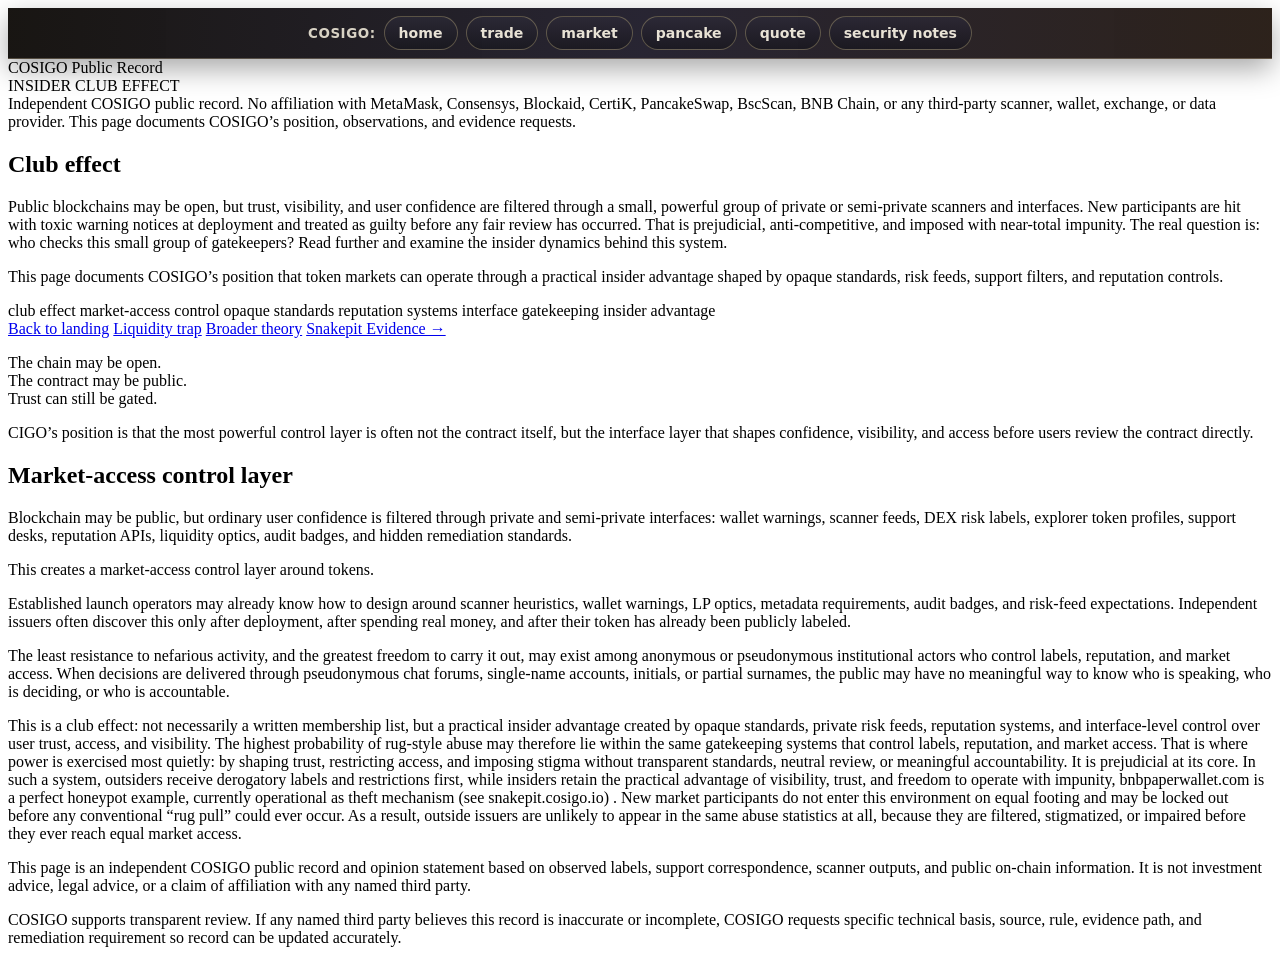
==== public/club-effect.html @ 3f8b0e08 "Import live labels site after migration" ====
<!doctype html>
<html lang="en">

<head>
    <meta charset="utf-8">

    <title>Club Effect | COSIGO Labels Record</title>
    <meta name="description"
        content="Examination of how reputation layers, wallet interfaces, scanner feeds, and platform gatekeeping can create closed-loop access effects in token markets.">
    <meta name="robots" content="index,follow,max-image-preview:large,max-snippet:-1,max-video-preview:-1">
    <meta name="viewport" content="width=device-width, initial-scale=1">
    <meta name="author" content="COSIGO">
    <link rel="canonical" href="https://labels.cosigo.io/club-effect.html">

    <meta property="og:title" content="Club Effect | COSIGO Labels Record">
    <meta property="og:description"
        content="Examination of how reputation layers, wallet interfaces, scanner feeds, and platform gatekeeping can create closed-loop access effects in token markets.">
    <meta property="og:type" content="article">
    <meta property="og:url" content="https://labels.cosigo.io/club-effect.html">
    <meta property="og:site_name" content="COSIGO Labels Record">
    <meta property="og:image" content="https://labels.cosigo.io/shared/assets/cosigo_master/cosigo_master_512.png">
    <meta property="og:image:alt" content="COSIGO club effect and token access gatekeeping analysis">

    <meta name="twitter:card" content="summary_large_image">
    <meta name="twitter:title" content="Club Effect | COSIGO Labels Record">
    <meta name="twitter:description"
        content="Examination of how reputation layers, wallet interfaces, scanner feeds, and platform gatekeeping can create closed-loop access effects in token markets.">
    <meta name="twitter:image" content="https://labels.cosigo.io/shared/assets/cosigo_master/cosigo_master_512.png">

    <!-- Favicons -->
    <link rel="icon" href="/favicon.ico">
    <link rel="icon" type="image/svg+xml" href="/favicon.svg">
    <link rel="icon" type="image/png" sizes="192x192" href="/favicon-192x192.png">
    <link rel="icon" type="image/png" sizes="32x32" href="/favicon-32x32.png">
    <link rel="icon" type="image/png" sizes="16x16" href="/favicon-16x16.png">
    <link rel="apple-touch-icon" sizes="180x180" href="/apple-touch-icon.png">

    <link rel="stylesheet" href="/shared/labels.css">


<!-- COSIGO simple top menu -->
<style>
  .cosigo-simple-top-menu {
    margin: 0;
    padding: 8px 14px;
    display: flex;
    flex-wrap: wrap;
    gap: 8px;
    justify-content: center;
    align-items: center;
    background:
      linear-gradient(90deg,
        rgba(17, 14, 11, 0.97),
        rgba(31, 28, 42, 0.96),
        rgba(38, 27, 20, 0.97)
      );
    border-bottom: 1px solid rgba(192, 176, 145, 0.36);
    box-shadow: 0 10px 28px rgba(0, 0, 0, 0.34);
    font-family: system-ui, -apple-system, BlinkMacSystemFont, "Segoe UI", sans-serif;
    position: sticky;
    top: 0;
    z-index: 1000;
    backdrop-filter: blur(10px);
  }

  .cosigo-simple-top-menu .menu-label {
    color: #d8d2c4;
    font-size: 0.84rem;
    font-weight: 800;
    letter-spacing: 0.04em;
  }

  .cosigo-simple-top-menu a {
    color: #e8e2d5;
    text-decoration: none;
    font-size: 0.88rem;
    font-weight: 700;
    line-height: 1;
    padding: 9px 14px;
    border-radius: 999px;
    border: 1px solid rgba(194, 178, 128, 0.38);
    background:
      linear-gradient(180deg,
        rgba(45, 42, 55, 0.82),
        rgba(25, 24, 31, 0.82)
      );
    white-space: nowrap;
  }

  .cosigo-simple-top-menu a:hover,
  .cosigo-simple-top-menu a:focus {
    color: #fff7df;
    border-color: rgba(214, 177, 96, 0.78);
    background:
      linear-gradient(180deg,
        rgba(78, 58, 38, 0.76),
        rgba(44, 32, 29, 0.82)
      );
  }

  @media (max-width: 720px) {
    .cosigo-simple-top-menu {
      justify-content: flex-start;
      flex-wrap: nowrap;
      overflow-x: auto;
      padding: 8px 10px;
    }

    .cosigo-simple-top-menu a {
      flex: 0 0 auto;
      padding: 8px 12px;
    }
  }
</style>


</head>

<body>
<!-- COSIGO simple top menu -->
<nav class="cosigo-simple-top-menu" aria-label="COSIGO main navigation">
  <span class="menu-label">COSIGO:</span>
  <a href="https://cosigo.io/">home</a>
  <a href="https://trade.cosigo.io/">trade</a>
  <a href="https://market.cosigo.io/">market</a>
  <a href="https://pancakeswap.finance/swap?chain=bsc&outputCurrency=0x3a38e963f524E0dDFB75dFa1752b4Cd1364F5560">pancake</a>
  <a href="https://quote.cosigo.io/">quote</a>
  <a href="https://snakepit.cosigo.io/security_notice.html#summary">security notes</a>
</nav>


<header class="site-header">
<div class="wrap recordbar">
            <div class="record-title">
                <div class="record-kicker">COSIGO Public Record</div>
                <div class="mini">INSIDER CLUB EFFECT</div>
            </div>
</div>

        <div class="wrap">
            <div class="notice">
                Independent COSIGO public record. No affiliation with MetaMask, Consensys, Blockaid, CertiK,
                PancakeSwap, BscScan, BNB Chain, or any third-party scanner, wallet, exchange, or data provider.
                This page documents COSIGO’s position, observations, and evidence requests.
            </div>
        </div>
    </header>

    <main>
        <section class="hero wrap">
            <div class="hero-grid">
                <div>
                    <h1>Club effect</h1>
                    <p class="lead">
                        Public blockchains may be open, but trust, visibility, and user confidence are filtered through
                        a small, powerful group of private or semi-private scanners and interfaces. New participants are
                        hit with toxic warning notices at deployment and treated as guilty before any fair review has
                        occurred. That is prejudicial, anti-competitive, and imposed with near-total impunity. The real
                        question is: who checks this small group of gatekeepers? Read further and examine the insider
                        dynamics behind this system.
                    </p>
                    <p class="lead">
                        This page documents COSIGO’s position that token markets can operate through a practical insider
                        advantage shaped by opaque standards, risk feeds, support filters, and reputation controls.
                    </p>

                    <div class="tagrow" aria-label="Key themes">
                        <span class="tag">club effect</span>
                        <span class="tag">market-access control</span>
                        <span class="tag">opaque standards</span>
                        <span class="tag">reputation systems</span>
                        <span class="tag">interface gatekeeping</span>
                        <span class="tag">insider advantage</span>
                    </div>

                    <div class="button-row">
                        <a class="button secondary" href="/index.html">Back to landing</a>
                        <a class="button secondary" href="/liquidity-trap.html">Liquidity trap</a>
                        <a class="button secondary" href="/hypothesis.html">Broader theory</a>
                        <a class="button" href="https://snakepit.cosigo.io/">Snakepit Evidence →</a>
                    </div>
                </div>

                <aside class="card quote-card">
                    <p class="bigquote">
                        The chain may be open. <br />
                        The contract may be public. <br />
                        <span>Trust can still be gated.</span>
                    </p>
                    <div class="callout">
                        CIGO’s position is that the most powerful control layer is often not the contract itself, but
                        the interface layer that shapes confidence, visibility, and access before users review the contract
                        directly.
                    </div>
                </aside>
            </div>
        </section>

        <section id="club" class="section wrap">
            <div class="card">
                <h2>Market-access control layer</h2>
                <p>
                    Blockchain may be public, but ordinary user confidence is filtered through private and semi-private
                    interfaces: wallet warnings, scanner feeds, DEX risk labels, explorer token profiles, support desks,
                    reputation APIs, liquidity optics, audit badges, and hidden remediation standards.
                </p>
                <p>
                    This creates a market-access control layer around tokens.
                </p>
                <p>
                    Established launch operators may already know how to design around scanner heuristics, wallet
                    warnings, LP optics, metadata requirements, audit badges, and risk-feed expectations. Independent
                    issuers often discover this only after deployment, after spending real money, and after their token
                    has already been publicly labeled.
                </p>

                <p class="highlight-line standalone-line">
                    The least resistance to nefarious activity, and the greatest freedom to carry it out, may exist
                    among anonymous or pseudonymous institutional actors who control labels, reputation, and market
                    access. When decisions are delivered through pseudonymous chat forums, single-name accounts,
                    initials, or partial surnames, the public may have no meaningful way to know who is speaking,
                    who is deciding, or who is accountable.
                </p>

                <div class="callout">
                    This is a club effect: not necessarily a written membership list, but a practical insider
                    advantage created by opaque standards, private risk feeds, reputation systems, and interface-level
                    control over user trust, access, and visibility. The highest probability of rug-style abuse may
                    therefore lie within the same gatekeeping systems that control labels, reputation, and market
                    access.
                    That is where power is exercised most quietly: by shaping trust, restricting access, and imposing
                    stigma without transparent standards, neutral review, or meaningful accountability.
                    <span class="highlight">It is prejudicial at its core.</span> In such a system, outsiders receive
                    derogatory labels and restrictions first, while insiders retain the practical advantage of
                    visibility, trust, and freedom to operate with impunity, bnbpaperwallet.com is a perfect honeypot 
                    example, currently operational as theft mechanism (see snakepit.cosigo.io) . New market participants 
                    do not enter this environment on equal footing and may be locked out before any conventional “rug pull” 
                    could ever occur. As a result, outside issuers are unlikely to appear in the same abuse statistics at all, 
                    because they are filtered, stigmatized, or impaired before they ever reach equal market access.
                </div>

            </div>
        </section>
    </main>

    <footer class="footer">
        <div class="wrap">
            <p>
                This page is an independent COSIGO public record and opinion statement based on observed labels,
                support correspondence, scanner outputs, and public on-chain information. It is not investment
                advice, legal advice, or a claim of affiliation with any named third party.
            </p>
            <p>
                COSIGO supports transparent review. If any named third party believes this record is inaccurate or
                incomplete, COSIGO requests specific technical basis, source, rule, evidence path, and remediation
                requirement so record can be updated accurately.
            </p>
        </div>
    </footer>
</body>

</html>
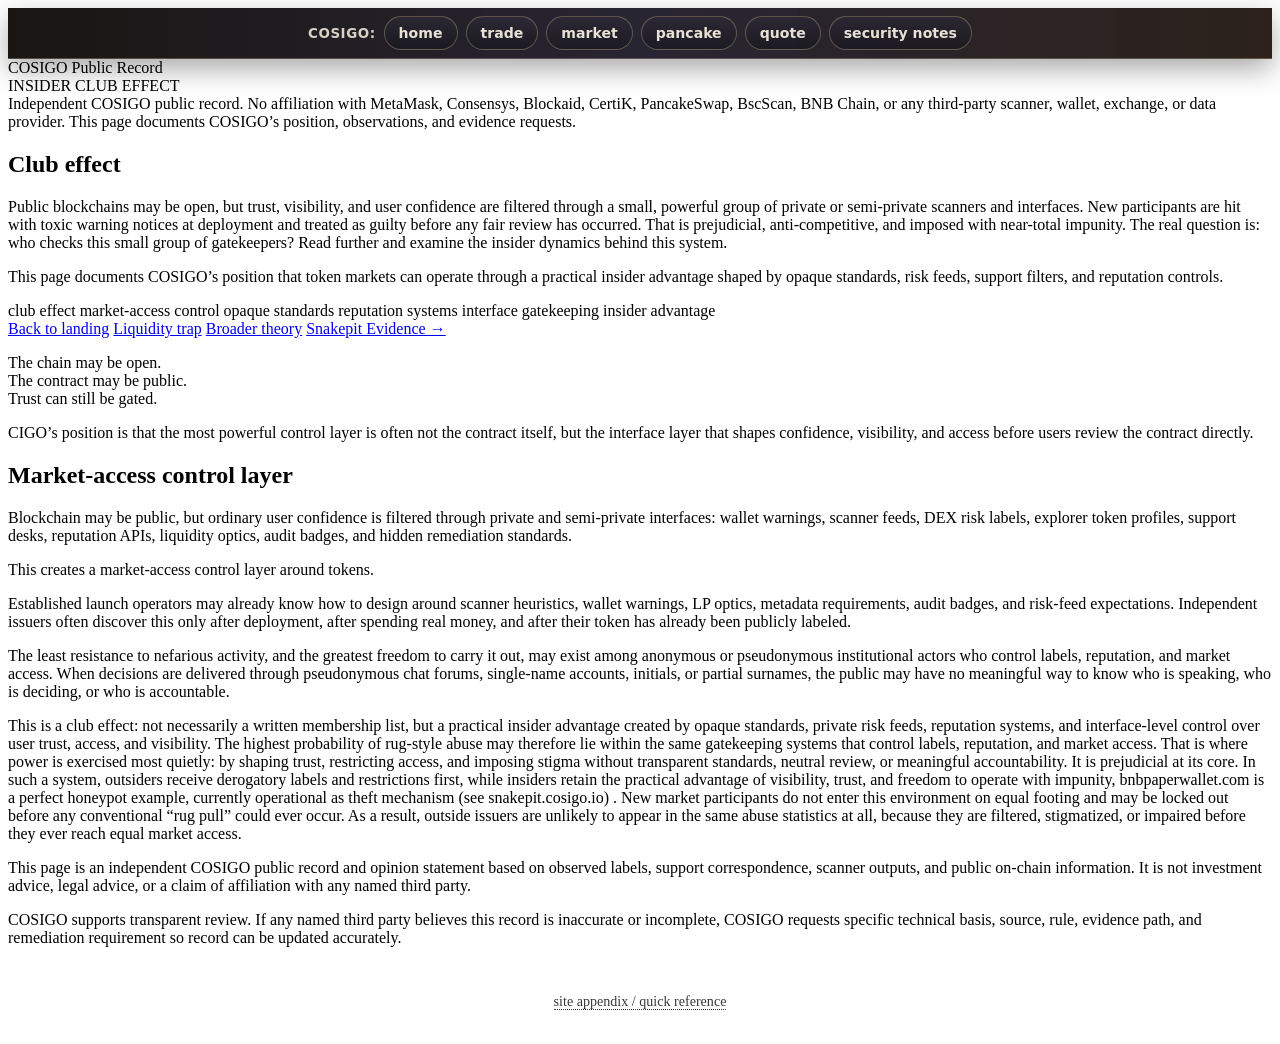
==== commit 8a2dd1ff: "Add site appendix footer links to labels pages" ====
--- a/public/club-effect.html
+++ b/public/club-effect.html
@@ -115,6 +115,27 @@
 </style>
 
 
+
+<style id="site-appendix-footer-style">
+.site-appendix-footer {
+  margin: 28px auto 0;
+  padding: 18px 16px 26px;
+  text-align: center;
+  font-size: 0.88rem;
+  opacity: 0.78;
+}
+.site-appendix-footer a {
+  color: inherit;
+  text-decoration: none;
+  border-bottom: 1px dotted currentColor;
+}
+.site-appendix-footer a:hover,
+.site-appendix-footer a:focus-visible {
+  opacity: 1;
+  border-bottom-style: solid;
+}
+</style>
+
 </head>
 
 <body>
@@ -258,6 +279,11 @@
             </p>
         </div>
     </footer>
+
+  <footer class="site-appendix-footer">
+    <a href="https://trade.cosigo.io/appendix.html">site appendix / quick reference</a>
+  </footer>
+
 </body>
 
 </html>
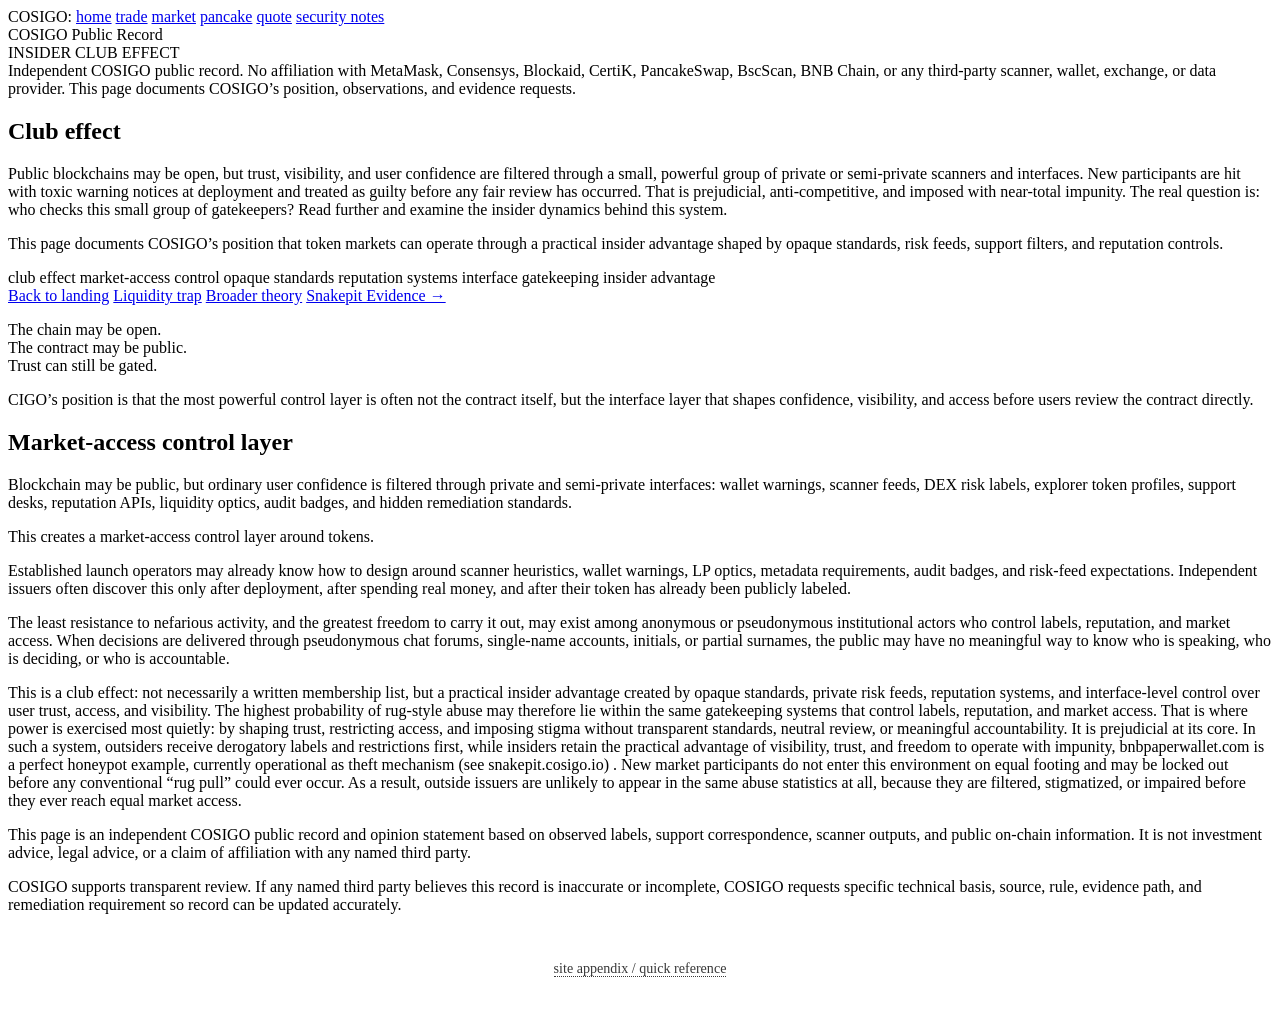
==== commit 23327015: "Centralize labels menu CSS" ====
--- a/public/club-effect.html
+++ b/public/club-effect.html
@@ -37,85 +37,6 @@
     <link rel="apple-touch-icon" sizes="180x180" href="/apple-touch-icon.png">
 
     <link rel="stylesheet" href="/shared/labels.css">
-
-
-<!-- COSIGO simple top menu -->
-<style>
-  .cosigo-simple-top-menu {
-    margin: 0;
-    padding: 8px 14px;
-    display: flex;
-    flex-wrap: wrap;
-    gap: 8px;
-    justify-content: center;
-    align-items: center;
-    background:
-      linear-gradient(90deg,
-        rgba(17, 14, 11, 0.97),
-        rgba(31, 28, 42, 0.96),
-        rgba(38, 27, 20, 0.97)
-      );
-    border-bottom: 1px solid rgba(192, 176, 145, 0.36);
-    box-shadow: 0 10px 28px rgba(0, 0, 0, 0.34);
-    font-family: system-ui, -apple-system, BlinkMacSystemFont, "Segoe UI", sans-serif;
-    position: sticky;
-    top: 0;
-    z-index: 1000;
-    backdrop-filter: blur(10px);
-  }
-
-  .cosigo-simple-top-menu .menu-label {
-    color: #d8d2c4;
-    font-size: 0.84rem;
-    font-weight: 800;
-    letter-spacing: 0.04em;
-  }
-
-  .cosigo-simple-top-menu a {
-    color: #e8e2d5;
-    text-decoration: none;
-    font-size: 0.88rem;
-    font-weight: 700;
-    line-height: 1;
-    padding: 9px 14px;
-    border-radius: 999px;
-    border: 1px solid rgba(194, 178, 128, 0.38);
-    background:
-      linear-gradient(180deg,
-        rgba(45, 42, 55, 0.82),
-        rgba(25, 24, 31, 0.82)
-      );
-    white-space: nowrap;
-  }
-
-  .cosigo-simple-top-menu a:hover,
-  .cosigo-simple-top-menu a:focus {
-    color: #fff7df;
-    border-color: rgba(214, 177, 96, 0.78);
-    background:
-      linear-gradient(180deg,
-        rgba(78, 58, 38, 0.76),
-        rgba(44, 32, 29, 0.82)
-      );
-  }
-
-  @media (max-width: 720px) {
-    .cosigo-simple-top-menu {
-      justify-content: flex-start;
-      flex-wrap: nowrap;
-      overflow-x: auto;
-      padding: 8px 10px;
-    }
-
-    .cosigo-simple-top-menu a {
-      flex: 0 0 auto;
-      padding: 8px 12px;
-    }
-  }
-</style>
-
-
-
 <style id="site-appendix-footer-style">
 .site-appendix-footer {
   margin: 28px auto 0;
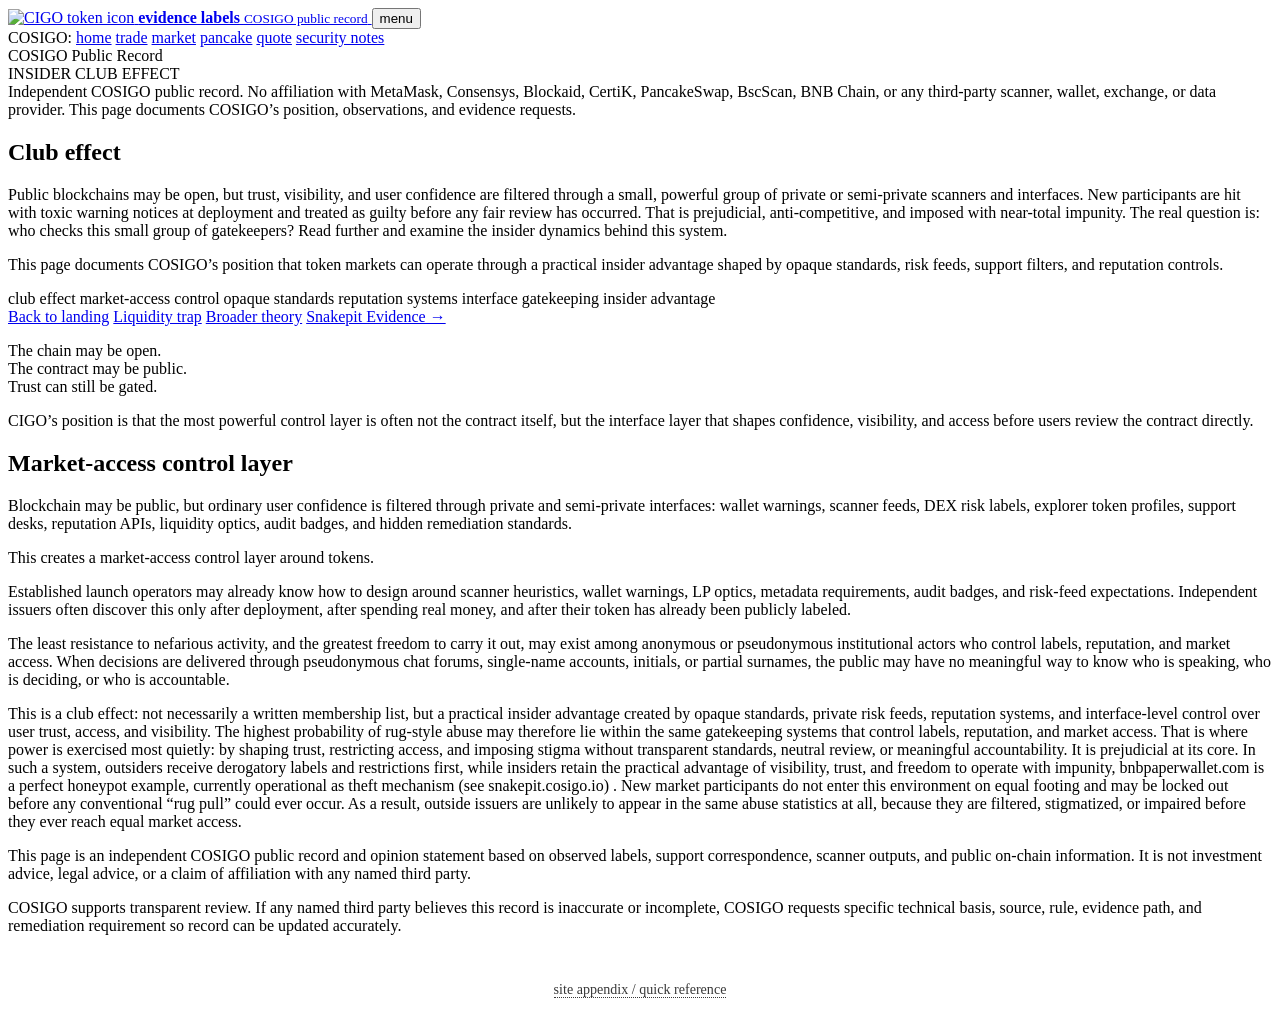
==== commit 2d632691: "Add labels mobile dropdown menu" ====
--- a/public/club-effect.html
+++ b/public/club-effect.html
@@ -36,7 +36,7 @@
     <link rel="icon" type="image/png" sizes="16x16" href="/favicon-16x16.png">
     <link rel="apple-touch-icon" sizes="180x180" href="/apple-touch-icon.png">
 
-    <link rel="stylesheet" href="/shared/labels.css">
+    <link rel="stylesheet" href="/shared/labels.css?v=20260704-mobile-menu">
 <style id="site-appendix-footer-style">
 .site-appendix-footer {
   margin: 28px auto 0;
@@ -60,8 +60,18 @@
 </head>
 
 <body>
-<!-- COSIGO simple top menu -->
-<nav class="cosigo-simple-top-menu" aria-label="COSIGO main navigation">
+<header class="labels-mobile-menu-bar">
+  <div class="labels-mobile-menu-inner">
+    <a class="labels-mobile-brand" href="https://labels.cosigo.io/" aria-label="COSIGO evidence labels home">
+      <img src="/shared/assets/icons/cigo_256.png" alt="CIGO token icon">
+      <span>
+        <strong>evidence labels</strong>
+        <small>COSIGO public record</small>
+      </span>
+    </a>
+
+    <button class="labels-mobile-menu-toggle" type="button" aria-expanded="false" aria-controls="labelsMobileMenuNav">menu</button>
+<nav id="labelsMobileMenuNav" class="cosigo-simple-top-menu labels-mobile-nav" aria-label="COSIGO site navigation">
   <span class="menu-label">COSIGO:</span>
   <a href="https://cosigo.io/">home</a>
   <a href="https://trade.cosigo.io/">trade</a>
@@ -70,6 +80,9 @@
   <a href="https://quote.cosigo.io/">quote</a>
   <a href="https://snakepit.cosigo.io/security_notice.html#summary">security notes</a>
 </nav>
+  </div>
+</header>
+
 
 
 <header class="site-header">
@@ -205,6 +218,7 @@
     <a href="https://trade.cosigo.io/appendix.html">site appendix / quick reference</a>
   </footer>
 
+<script src="/shared/labels-menu.js?v=20260704-mobile-menu" defer></script>
 </body>
 
 </html>
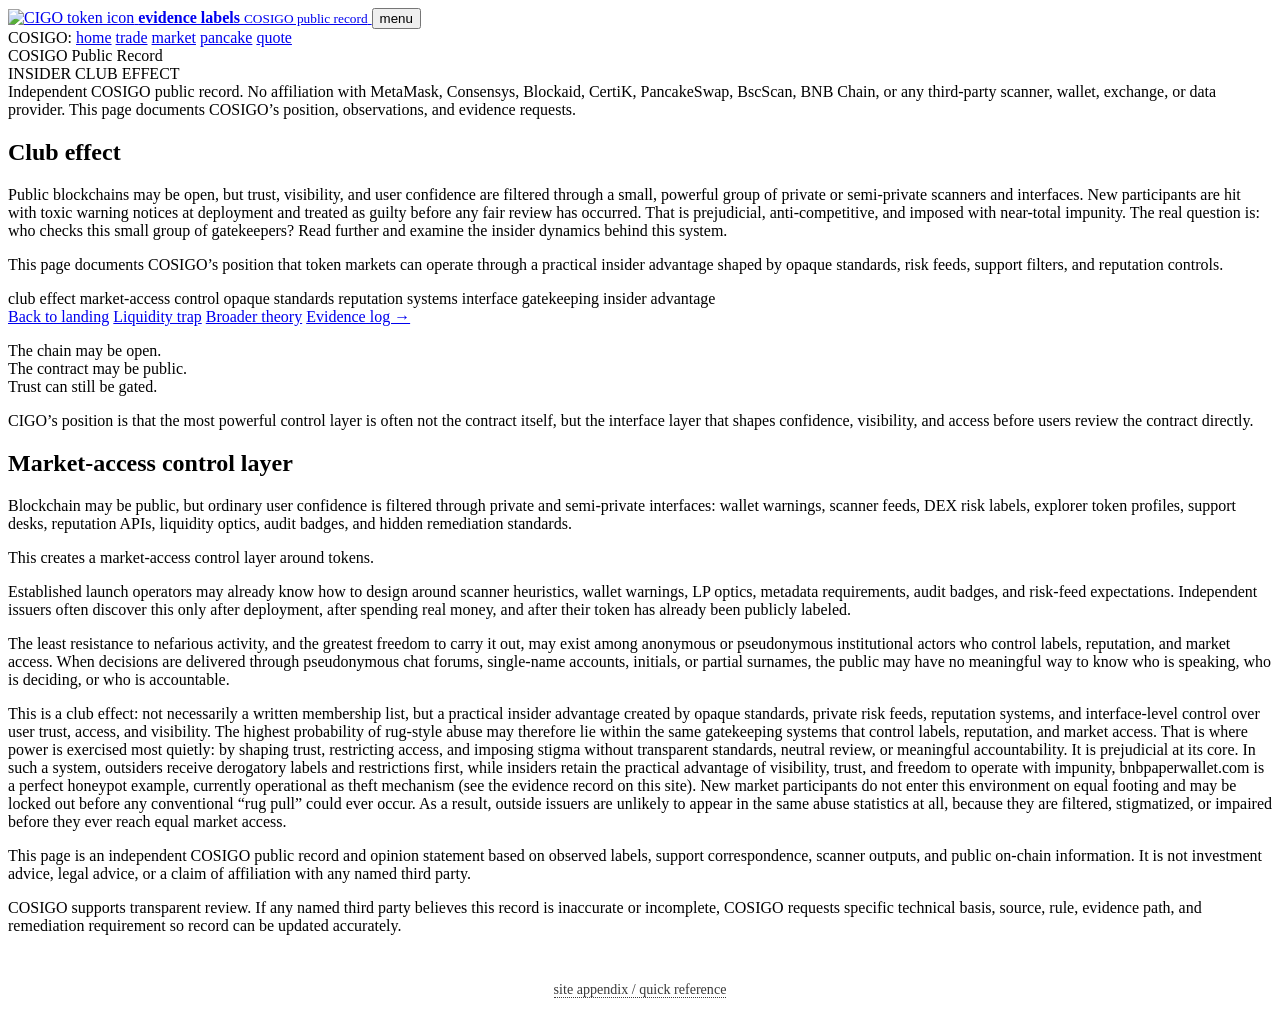
==== commit b01d19dc: "Keep Labels navigation on primary public destinations" ====
--- a/public/club-effect.html
+++ b/public/club-effect.html
@@ -78,7 +78,6 @@
   <a href="https://market.cosigo.io/">market</a>
   <a href="https://pancakeswap.finance/swap?chain=bsc&outputCurrency=0x3a38e963f524E0dDFB75dFa1752b4Cd1364F5560">pancake</a>
   <a href="https://quote.cosigo.io/">quote</a>
-  <a href="https://snakepit.cosigo.io/security_notice.html#summary">security notes</a>
 </nav>
   </div>
 </header>
@@ -133,7 +132,7 @@
                         <a class="button secondary" href="/index.html">Back to landing</a>
                         <a class="button secondary" href="/liquidity-trap.html">Liquidity trap</a>
                         <a class="button secondary" href="/hypothesis.html">Broader theory</a>
-                        <a class="button" href="https://snakepit.cosigo.io/">Snakepit Evidence →</a>
+                        <a class="button" href="/evidence.html">Evidence log →</a>
                     </div>
                 </div>
 
@@ -188,10 +187,10 @@
                     stigma without transparent standards, neutral review, or meaningful accountability.
                     <span class="highlight">It is prejudicial at its core.</span> In such a system, outsiders receive
                     derogatory labels and restrictions first, while insiders retain the practical advantage of
-                    visibility, trust, and freedom to operate with impunity, bnbpaperwallet.com is a perfect honeypot 
-                    example, currently operational as theft mechanism (see snakepit.cosigo.io) . New market participants 
-                    do not enter this environment on equal footing and may be locked out before any conventional “rug pull” 
-                    could ever occur. As a result, outside issuers are unlikely to appear in the same abuse statistics at all, 
+                    visibility, trust, and freedom to operate with impunity, bnbpaperwallet.com is a perfect honeypot
+                    example, currently operational as theft mechanism (see the evidence record on this site). New market participants
+                    do not enter this environment on equal footing and may be locked out before any conventional “rug pull”
+                    could ever occur. As a result, outside issuers are unlikely to appear in the same abuse statistics at all,
                     because they are filtered, stigmatized, or impaired before they ever reach equal market access.
                 </div>
 
